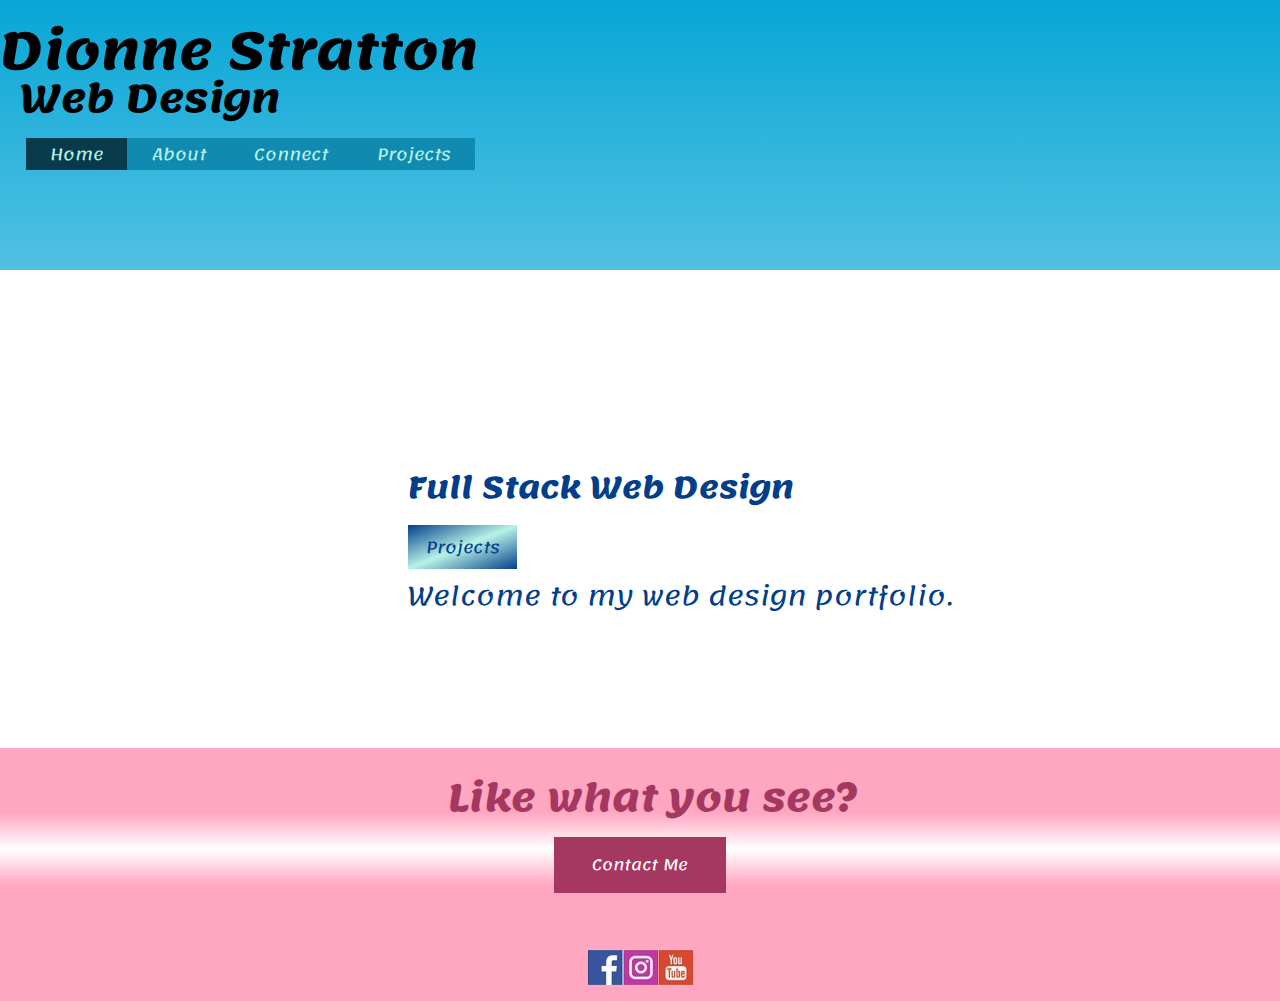
==== index.html @ 04e602c8 "m" ====
<!DOCTYPE html>
<html lang="en">

<head>
  <meta charset="UTF-8">
  <meta name="viewport" content="width=device-width, initial-scale=1.0">
  <title>Dionne Stratton Web Design</title>
  <link href="https://fonts.googleapis.com/css2?family=Lemonada&family=Lobster&display=swap" rel="stylesheet">
  <link href="https://fonts.googleapis.com/css2?family=Lobster+Two&display=swap" rel="stylesheet">
  <link href="https://fonts.googleapis.com/css2?family=Satisfy&display=swap" rel="stylesheet">
  <link rel="stylesheet" href="./style/index.css">
</head>

<body>
  <header>
      <a class="visually-hidden" href="#main-content">click here to skip to main content</a>
    <div class="container">
      <!-- <img class="logo" src="./images/butterfly tqz.png" alt="Turquoise butterfly."> -->
      <div class="text-box">
        <h1>Dionne Stratton</h1>
          <h2>Web Design</h2>
      </div>
    </div>
    
    <nav id="hnavbuttons">
      <a class="button1" href="index.html">Home</a>
      <a class="button2" href="about.html">About</a>
      <a class="button3" href="contact.html">Connect</a>
      <a class="button4" href="projects.html">Projects</a>
    </nav>
    </div>
  </header>
  
  <span id="main-content"></span>
  <div class="mainbody">
    <section class="section1">
      <!-- <img src="./images/about art.jpg" alt="me"> -->
      <div class="aboutbox">
        <div class="textbox">
          <h3>Full Stack Web Design</h3>
          <a class="projectsbutton" href="projects.html">Projects</a>
          <p>
            Welcome to my web design portfolio.
          </p>
        </div>
      </div>
    </section>
  </div>
  <footer>
    <div class="ender">
      <h2>Like what you see?</h2>
      <a class="contactbutton" href="contact.html">Contact Me</a>
    </div>
    <div class=icons>
      <a href="https://www.facebook.com/dionne.stratton">
        <img src="./images/facebook icon.jpg" alt="facebook logo"></a>
      <a href="https://www.instagram.com/living_word_designs_art_studio/">
        <img src="./images/insta icon.jpg" alt="instagram logo"></a>
      <a href="https://www.youtube.com/channel/UCOkeCTEFbJ7zRyGgF_eZd5Q?view_as=subscriber">
        <img src="./images/youtube icon.jpg" alt="youtube logo"></a>
    </div>
  </footer>
</body>

</html>
---- style/index.css ----
* {
  padding: 0;
  margin: 0;
  box-sizing: border-box;
}

html {
  font-size: 62.5%;
}

body {
  line-height: 2;
  font-size: 2.5rem;
  font-family: "Lemonada", cursive;
}

.visually-hidden {
  clip: rect(0 0 0 0);
  clip-path: inset(50%);
  height: 1px;
  overflow: hidden;
  position: absolute;
  white-space: nowrap;
  width: 1px;
}

header {
  height: 30vh;
  background-image: linear-gradient(#08a6d6, white);
  background-repeat: no-repeat;
  background-size: cover;
  background-position: center top;
  background-attachment: fixed;
  margin-bottom: 5%;
}

.container {
  display: flex;
}

.logo {
  width: 120px;
  height: 110px;
}

/* h1 {
  font-family: "Lobster", cursive;
} */

h2 {
  /* font-family: "Satisfy", cursive; */
  margin-top: -4%;
  margin-left: 2%;
}

.text-box {
  width: 80%;
  font-size: 2vw;
}

nav {
  display: flex;
  margin-left: 2%;
  margin-right: 60%;
}

.button1 {
  color: #b8f2e6;
  text-decoration: none;
  background-color: #073b4c;
  padding: 0 5%;
  font-size: 1.6rem;
  height: 2%;
}

nav a {
  color: #b8f2e6;
  text-decoration: none;
  background-color: #118ab2;
  padding: 0 5%;
  font-size: 1.6rem;
  height: 2%;
}

nav a:hover {
  background-color: #b8f2e6;
  color: #ffcd69;
  animation-name: navhover;
  animation-duration: 6s;
  animation-iteration-count: 10;
}

@keyframes navhover {
  0% {
    background-color: #b8f2e6;
  }
  25% {
    background-color: #b8f2e6;
  }
  50% {
    background-color: #06d6a0;
  }
  75% {
    background-color: #b8f2e6;
  }
  100% {
    background-color: white;
  }
}

.section1 {
  display: flex;
  flex-shrink: 3;
  margin: 1%;
  justify-content: center;
}

.section1 img {
  width: 49%;
  object-fit: contain;
}

.aboutbox {
  width: 52%;
  display: inline-block;
  margin-top: 10%;
  margin-left: 5%;
  margin-bottom: 5%;
  padding-left: 5%;
  color: #023e8a;
  font-size: 2vw;
}

.projectsbutton {
  background-image: linear-gradient(to bottom right, #023e8a, #b8f2e6, #023e8a);
  color: #023e8a;
  padding: 1% 3%;
  margin: 3% auto;
  font-size: 1.6rem;
  text-decoration: none;
}

.projectsbutton:hover {
  background-image: linear-gradient(to bottom right, #023e8a, #b8f2e6, #023e8a);
  color: white;
}

.gallery {
  display: flex;
  flex-wrap: wrap;
  justify-content: center;
  justify-content: space-evenly;
  align-content: center;
  align-content: space-around;
  align-content: space-between;
}

#pic {
  margin-top: 5%;
  border-radius: 30%;
}

.pic {
  display: flex;
  flex-direction: column;
  text-align: center;
  font-size: 1.4rem;
  margin: 1% 0;
}

.pic img {
  height: 20vw;
}

footer {
  background-color: #ffa6c1;
  padding-top: 5%;
  margin-top: 5%;
}

.ender {
  background-image: linear-gradient(#ffa6c1, white, #ffa6c1);
  display: inline-block;
  width: 100%;
  margin-bottom: 5%;
  text-align: center;
  color: #a53860;
}

.contactbutton {
  background-color: #a53860;
  color: white;
  padding: 1% 3%;
  height: 2%;
  font-size: 1.5rem;
  text-decoration: none;
}

.contactbutton:hover {
  background-color: white;
  color: #fca311;
  animation-name: navhover;
  animation-duration: 6s;
  animation-iteration-count: 10;
}

.icons {
  display: flex;
  justify-content: center;
}

@media (max-width: 800px) {
  .logo {
    width: 20vw;
  }
  .text-box {
    width: 80%;
    font-size: 3vw;
  }
  .pic img {
    width: 30vw;
    height: 30vw;
  }

  .aboutbox {
    font-size: 2vw;
  }

  .artist {
    font-size: 3vw;
    padding: 5%;
  }
}

@media (max-width: 500px) {
  .logo {
    width: 30vw;
  }
  .text-box {
    width: 80%;
    font-size: 3.5vw;
  }
  header {
    height: 45vh;
  }
  nav {
    display: flex;
    flex-direction: column;
    align-items: center;
    margin: 0;
  }

  nav a {
    width: 30%;
    text-align: center;
  }
  .pic img {
    width: 40vw;
    height: 40vw;
  }
  .section1 {
    display: flex;
    flex-wrap: wrap;
    justify-content: center;
    width: 100vw;
  }
  .section1 img {
    width: 80%;
  }
  .aboutbox {
    width: 80%;
    font-size: 4vw;
    text-align: center;
  }

  .artist {
    width: 80%;
    font-size: 4vw;
    text-align: center;
    margin-left: 5%;
  }
}
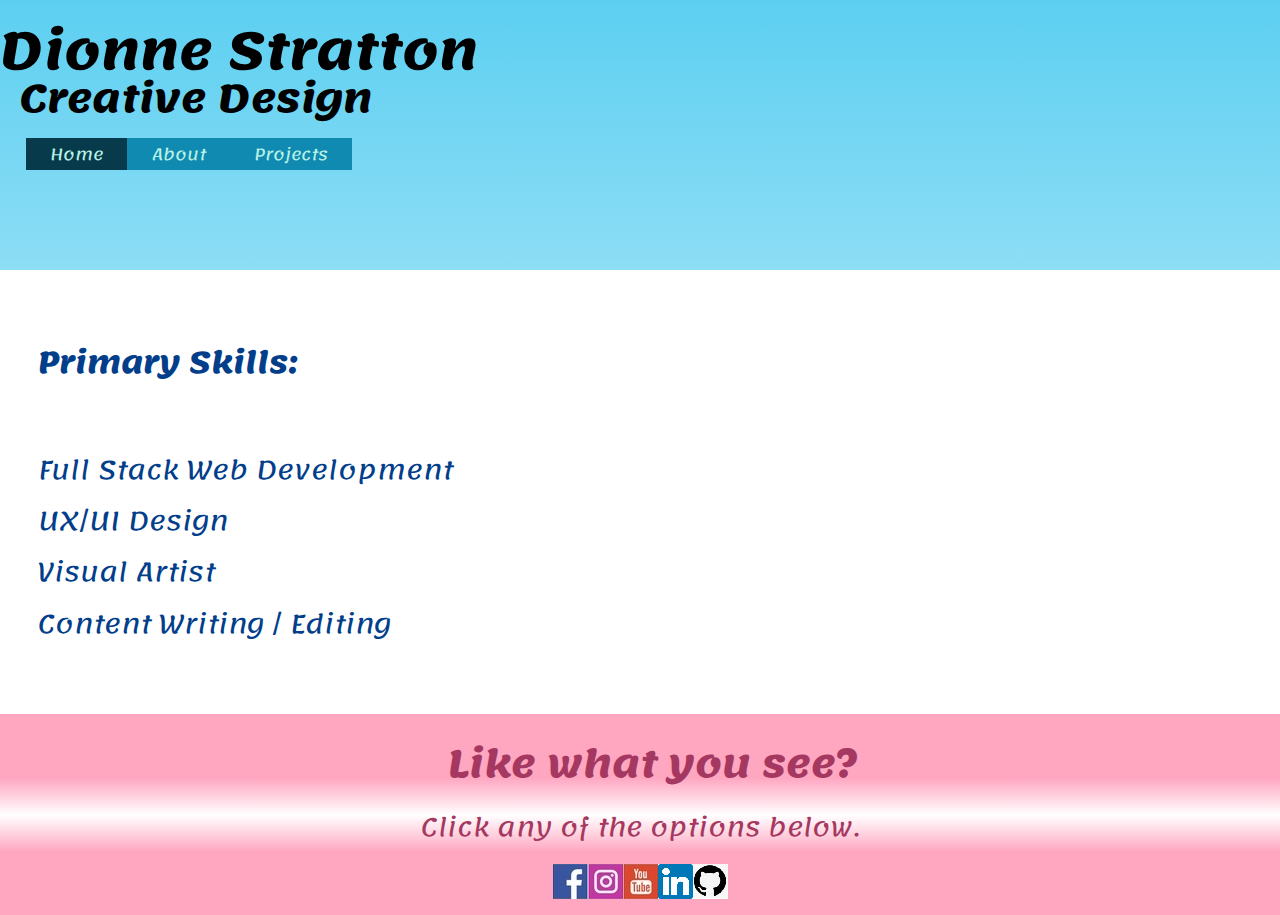
==== commit 3e07f863: "major overhaul" ====
--- a/index.html
+++ b/index.html
@@ -18,14 +18,14 @@
       <!-- <img class="logo" src="./images/butterfly tqz.png" alt="Turquoise butterfly."> -->
       <div class="text-box">
         <h1>Dionne Stratton</h1>
-          <h2>Web Design</h2>
+          <h2>Creative Design</h2>
       </div>
     </div>
     
     <nav id="hnavbuttons">
       <a class="button1" href="index.html">Home</a>
       <a class="button2" href="about.html">About</a>
-      <a class="button3" href="contact.html">Connect</a>
+      <!-- <a class="button3" href="contact.html">Connect</a> -->
       <a class="button4" href="projects.html">Projects</a>
     </nav>
     </div>
@@ -33,31 +33,36 @@
   
   <span id="main-content"></span>
   <div class="mainbody">
-    <section class="section1">
-      <!-- <img src="./images/about art.jpg" alt="me"> -->
-      <div class="aboutbox">
-        <div class="textbox">
-          <h3>Full Stack Web Design</h3>
-          <a class="projectsbutton" href="projects.html">Projects</a>
+    <section class="otherbox">
+        <div>
+          <h3>Primary Skills:</h3> <br>
+          <p>Full Stack Web Development</p>
           <p>
-            Welcome to my web design portfolio.
+            UX/UI Design <br>
+            Visual Artist <br>
+            Content Writing / Editing
           </p>
         </div>
-      </div>
     </section>
+
+
   </div>
   <footer>
     <div class="ender">
       <h2>Like what you see?</h2>
-      <a class="contactbutton" href="contact.html">Contact Me</a>
+      <p>Click any of the options below.</p>
     </div>
     <div class=icons>
-      <a href="https://www.facebook.com/dionne.stratton">
+      <a target="_blank" href="https://www.facebook.com/dionne.stratton">
         <img src="./images/facebook icon.jpg" alt="facebook logo"></a>
-      <a href="https://www.instagram.com/living_word_designs_art_studio/">
+      <a target="_blank" href="https://www.instagram.com/living_word_designs_art_studio/">
         <img src="./images/insta icon.jpg" alt="instagram logo"></a>
-      <a href="https://www.youtube.com/channel/UCOkeCTEFbJ7zRyGgF_eZd5Q?view_as=subscriber">
+      <a target="_blank" href="https://www.youtube.com/channel/UCOkeCTEFbJ7zRyGgF_eZd5Q?view_as=subscriber">
         <img src="./images/youtube icon.jpg" alt="youtube logo"></a>
+      <a target="_blank" href="https://www.linkedin.com/in/dionne-stratton/">
+        <img src="./images/linkedin icon.png" alt="facebook logo"></a>
+      <a target="_blank" href="https://github.com/Dionne-Stratton">
+        <img src="./images/github-icon.jpg" alt="github logo"></a>
     </div>
   </footer>
 </body>
--- a/style/index.css
+++ b/style/index.css
@@ -26,7 +26,7 @@
 
 header {
   height: 30vh;
-  background-image: linear-gradient(#08a6d6, white);
+  background-image: linear-gradient(#5ccff1, white);
   background-repeat: no-repeat;
   background-size: cover;
   background-position: center top;
@@ -43,9 +43,6 @@
   height: 110px;
 }
 
-/* h1 {
-  font-family: "Lobster", cursive;
-} */
 
 h2 {
   /* font-family: "Satisfy", cursive; */
@@ -123,10 +120,21 @@
 .aboutbox {
   width: 52%;
   display: inline-block;
-  margin-top: 10%;
-  margin-left: 5%;
+  margin-top: 1%;
+  margin-left: 1%;
   margin-bottom: 5%;
   padding-left: 5%;
+  color: #023e8a;
+  font-size: 2vw;
+}
+
+.otherbox {
+  /* width: 52%; */
+  display: inline-block;
+  /* margin-top: 1%;
+  margin-left: 1%;
+  margin-bottom: 5%; */
+  padding-left: 3%;
   color: #023e8a;
   font-size: 2vw;
 }
@@ -182,7 +190,7 @@
   background-image: linear-gradient(#ffa6c1, white, #ffa6c1);
   display: inline-block;
   width: 100%;
-  margin-bottom: 5%;
+  margin-bottom: 1%;
   text-align: center;
   color: #a53860;
 }
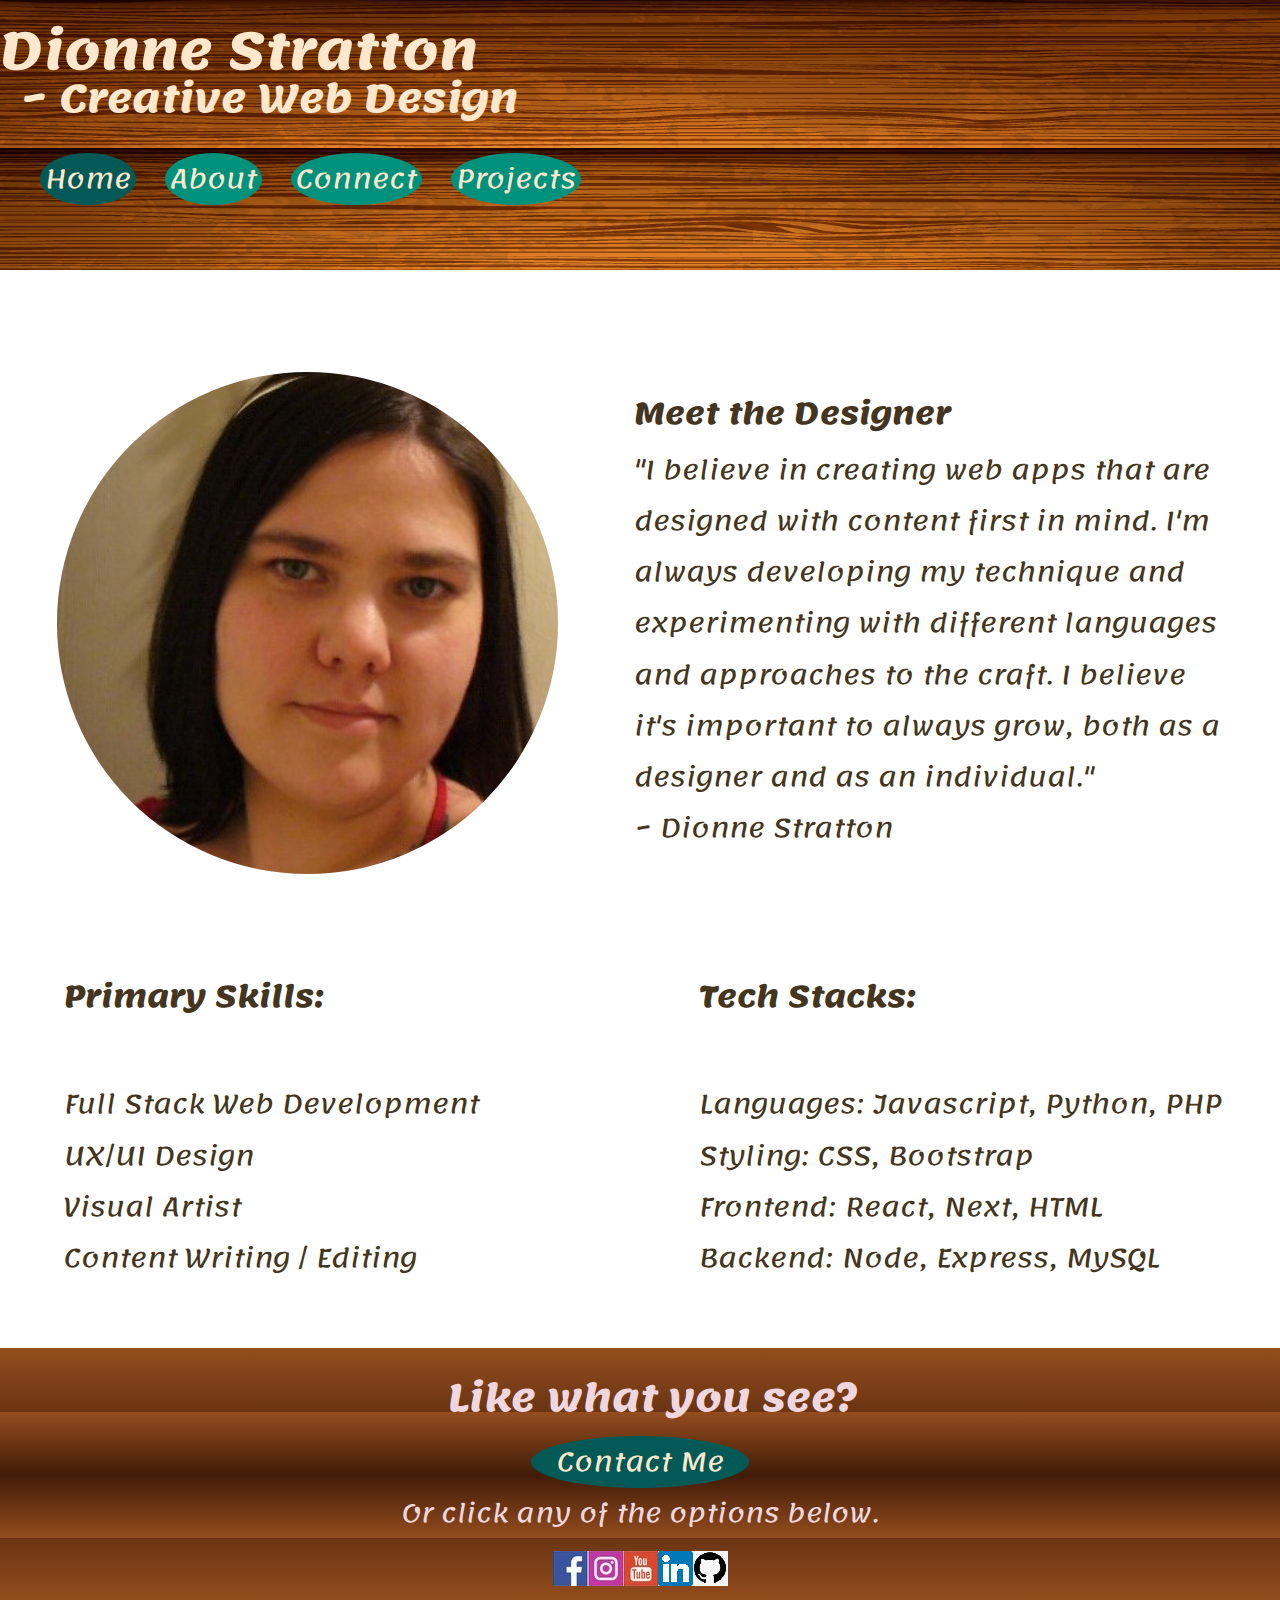
==== commit 6e0b913f: "major overhaul" ====
--- a/index.html
+++ b/index.html
@@ -15,23 +15,38 @@
   <header>
       <a class="visually-hidden" href="#main-content">click here to skip to main content</a>
     <div class="container">
-      <!-- <img class="logo" src="./images/butterfly tqz.png" alt="Turquoise butterfly."> -->
       <div class="text-box">
         <h1>Dionne Stratton</h1>
-          <h2>Creative Design</h2>
+        <h2>~ Creative Web Design</h2>
       </div>
+
     </div>
-    
     <nav id="hnavbuttons">
       <a class="button1" href="index.html">Home</a>
-      <a class="button2" href="about.html">About</a>
-      <!-- <a class="button3" href="contact.html">Connect</a> -->
-      <a class="button4" href="projects.html">Projects</a>
+      <a href="about.html">About</a>
+      <a href="contact.html">Connect</a>
+      <a href="projects.html">Projects</a>
     </nav>
     </div>
   </header>
   
   <span id="main-content"></span>
+   <div class="mainbody">
+    <section class="section1">
+      <img src="./images/profileimage2.jpg" alt="me">
+      <div class="aboutbox">
+        <div class="textbox">
+          <h3>Meet the Designer</h3>
+        <p>
+          "I believe in creating web apps that are designed with content first in mind. 
+          I'm always developing my technique and experimenting with different languages and
+          approaches to the craft. I believe it's important to always grow,
+          both as a designer and as an individual." <br>~ Dionne Stratton
+        </p>
+        </div>
+      </div>
+    </section>
+  </div>
   <div class="mainbody">
     <section class="otherbox">
         <div>
@@ -44,13 +59,26 @@
           </p>
         </div>
     </section>
-
+    <section class="otherbox">
+        <div>
+          <h3>Tech Stacks:</h3> <br>
+          <p>Languages: Javascript, Python, PHP</p>
+          <p>
+            Styling: CSS, Bootstrap  <br>
+            Frontend: React, Next, HTML <br>
+            Backend: Node, Express, MySQL
+          </p>
+        </div>
+    </section>
 
   </div>
   <footer>
     <div class="ender">
       <h2>Like what you see?</h2>
-      <p>Click any of the options below.</p>
+      <a class="projectsbutton" href="contact.html">Contact Me</a>
+      <p>Or click any of the options below.</p>
+    </div>
+      
     </div>
     <div class=icons>
       <a target="_blank" href="https://www.facebook.com/dionne.stratton">
--- a/style/index.css
+++ b/style/index.css
@@ -26,12 +26,14 @@
 
 header {
   height: 30vh;
-  background-image: linear-gradient(#5ccff1, white);
+  /* background-image: linear-gradient(to bottom right, #332716, #0d3634); */
+  background-image: url("../images/wood.png");
   background-repeat: no-repeat;
   background-size: cover;
   background-position: center top;
   background-attachment: fixed;
   margin-bottom: 5%;
+  color: #fde8cd;
 }
 
 .container {
@@ -62,32 +64,36 @@
 }
 
 .button1 {
-  color: #b8f2e6;
-  text-decoration: none;
-  background-color: #073b4c;
-  padding: 0 5%;
-  font-size: 1.6rem;
-  height: 2%;
+  color: #fde8cd;
+  text-decoration: none;
+  background-color: #025955;
+  /* padding: 0 5%; */
+  font-size: 2.6rem;
+  height: 2%;
+  margin: 3%;
+  border-radius: 50%;
 }
 
 nav a {
-  color: #b8f2e6;
-  text-decoration: none;
-  background-color: #118ab2;
-  padding: 0 5%;
-  font-size: 1.6rem;
-  height: 2%;
+  color: #fde8cd;
+  text-decoration: none;
+  background-color: #00917c;
+  padding: 0 1%;
+  font-size: 2.6rem;
+  height: 2%;
+  margin: 3%;
+  border-radius: 50%;
 }
 
 nav a:hover {
   background-color: #b8f2e6;
-  color: #ffcd69;
+  color: #433520;
   animation-name: navhover;
   animation-duration: 6s;
   animation-iteration-count: 10;
 }
 
-@keyframes navhover {
+/* @keyframes navhover {
   0% {
     background-color: #b8f2e6;
   }
@@ -103,18 +109,21 @@
   100% {
     background-color: white;
   }
-}
+} */
 
 .section1 {
   display: flex;
   flex-shrink: 3;
+  padding-top: 3%;
   margin: 1%;
   justify-content: center;
 }
 
 .section1 img {
-  width: 49%;
+  width: 40%;
+  height: 40%;
   object-fit: contain;
+  border-radius: 50%;
 }
 
 .aboutbox {
@@ -124,33 +133,56 @@
   margin-left: 1%;
   margin-bottom: 5%;
   padding-left: 5%;
-  color: #023e8a;
+  color: #433520;
   font-size: 2vw;
 }
 
 .otherbox {
-  /* width: 52%; */
+  width: 49%;
   display: inline-block;
   /* margin-top: 1%;
   margin-left: 1%;
   margin-bottom: 5%; */
-  padding-left: 3%;
-  color: #023e8a;
+  padding-left: 5%;
+  padding-top: 3%;
+  color: #433520;
   font-size: 2vw;
 }
 
+.butterfly {
+  width: 10%;
+  height: 10%;
+  object-fit: contain;
+}
+
 .projectsbutton {
-  background-image: linear-gradient(to bottom right, #023e8a, #b8f2e6, #023e8a);
+  color: #fde8cd;
+  text-decoration: none;
+  background-color: #025955;
+  padding: 0 2%;
+  font-size: 2.6rem;
+  height: 2%;
+  /* margin: 3%; */
+  border-radius: 50%;
+  /* background-image: linear-gradient(to bottom right, #023e8a, #b8f2e6, #023e8a);
   color: #023e8a;
   padding: 1% 3%;
   margin: 3% auto;
   font-size: 1.6rem;
-  text-decoration: none;
+  text-decoration: none; */
 }
 
 .projectsbutton:hover {
-  background-image: linear-gradient(to bottom right, #023e8a, #b8f2e6, #023e8a);
-  color: white;
+  color: #fde8cd;
+  text-decoration: none;
+  background-color: #00917c;
+  padding: 0 1%;
+  font-size: 2.6rem;
+  height: 2%;
+  margin: 3%;
+  border-radius: 50%;
+  /* background-image: linear-gradient(to bottom right, #023e8a, #b8f2e6, #023e8a);
+  color: white; */
 }
 
 .gallery {
@@ -181,27 +213,29 @@
 }
 
 footer {
-  background-color: #ffa6c1;
+  background-image: linear-gradient(#944d1e, rgb(65, 28, 7), #944d1e);
   padding-top: 5%;
   margin-top: 5%;
 }
 
 .ender {
-  background-image: linear-gradient(#ffa6c1, white, #ffa6c1);
+  background-image: linear-gradient(#944d1e, rgb(65, 28, 7), #944d1e);
   display: inline-block;
   width: 100%;
   margin-bottom: 1%;
   text-align: center;
-  color: #a53860;
+  color: #f0d6df;
 }
 
 .contactbutton {
   background-color: #a53860;
   color: white;
   padding: 1% 3%;
-  height: 2%;
-  font-size: 1.5rem;
-  text-decoration: none;
+  text-decoration: none;
+  font-size: 2.6rem;
+  height: 2%;
+  margin: 3%;
+  border-radius: 50%;
 }
 
 .contactbutton:hover {
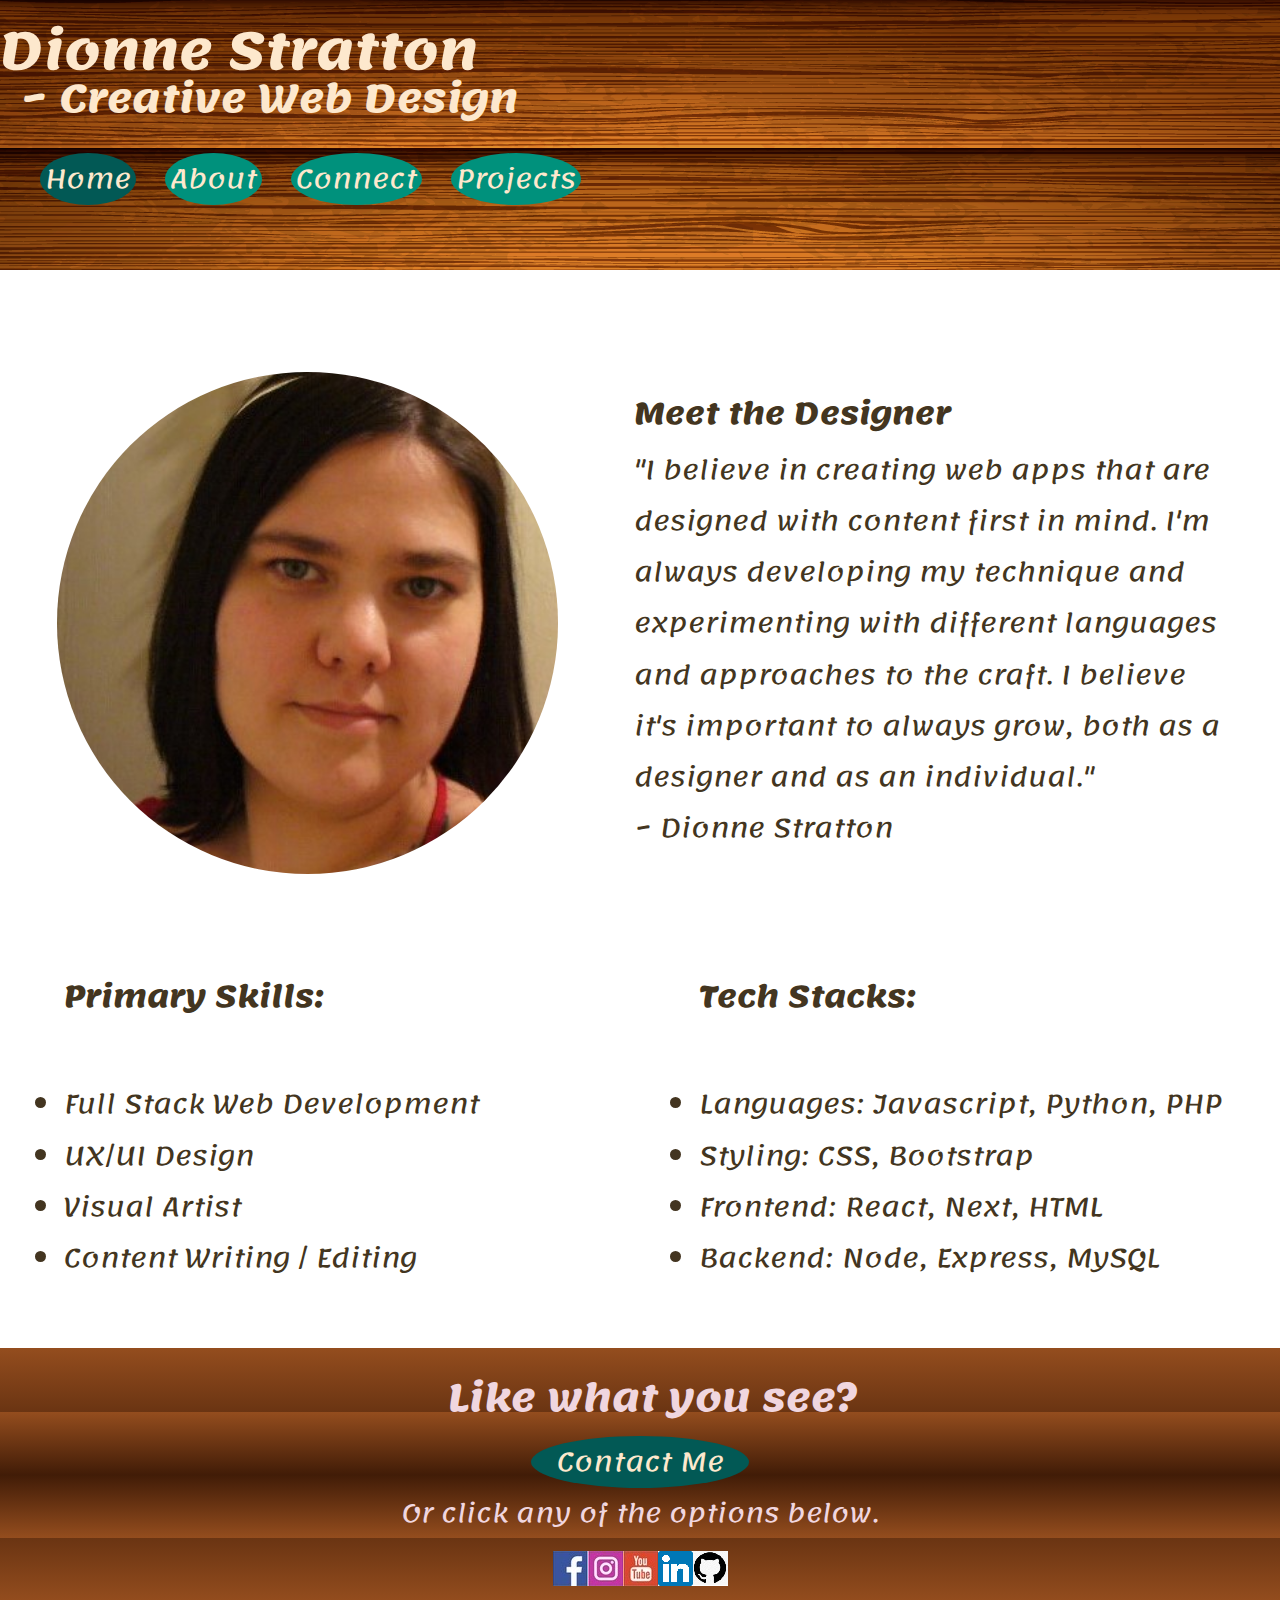
==== commit 590624e9: "more changes" ====
--- a/index.html
+++ b/index.html
@@ -51,23 +51,23 @@
     <section class="otherbox">
         <div>
           <h3>Primary Skills:</h3> <br>
-          <p>Full Stack Web Development</p>
-          <p>
-            UX/UI Design <br>
-            Visual Artist <br>
-            Content Writing / Editing
-          </p>
+          <ul>
+               <li>Full Stack Web Development</li>
+               <li>UX/UI Design</li>
+               <li>Visual Artist</li>
+               <li>Content Writing / Editing</li>
+          </ul> 
         </div>
     </section>
     <section class="otherbox">
         <div>
           <h3>Tech Stacks:</h3> <br>
-          <p>Languages: Javascript, Python, PHP</p>
-          <p>
-            Styling: CSS, Bootstrap  <br>
-            Frontend: React, Next, HTML <br>
-            Backend: Node, Express, MySQL
-          </p>
+          <ul>
+               <li>Languages: Javascript, Python, PHP</li>
+               <li>Styling: CSS, Bootstrap</li>
+               <li>Frontend: React, Next, HTML</li>
+               <li>Backend: Node, Express, MySQL</li>
+          </ul> 
         </div>
     </section>
 
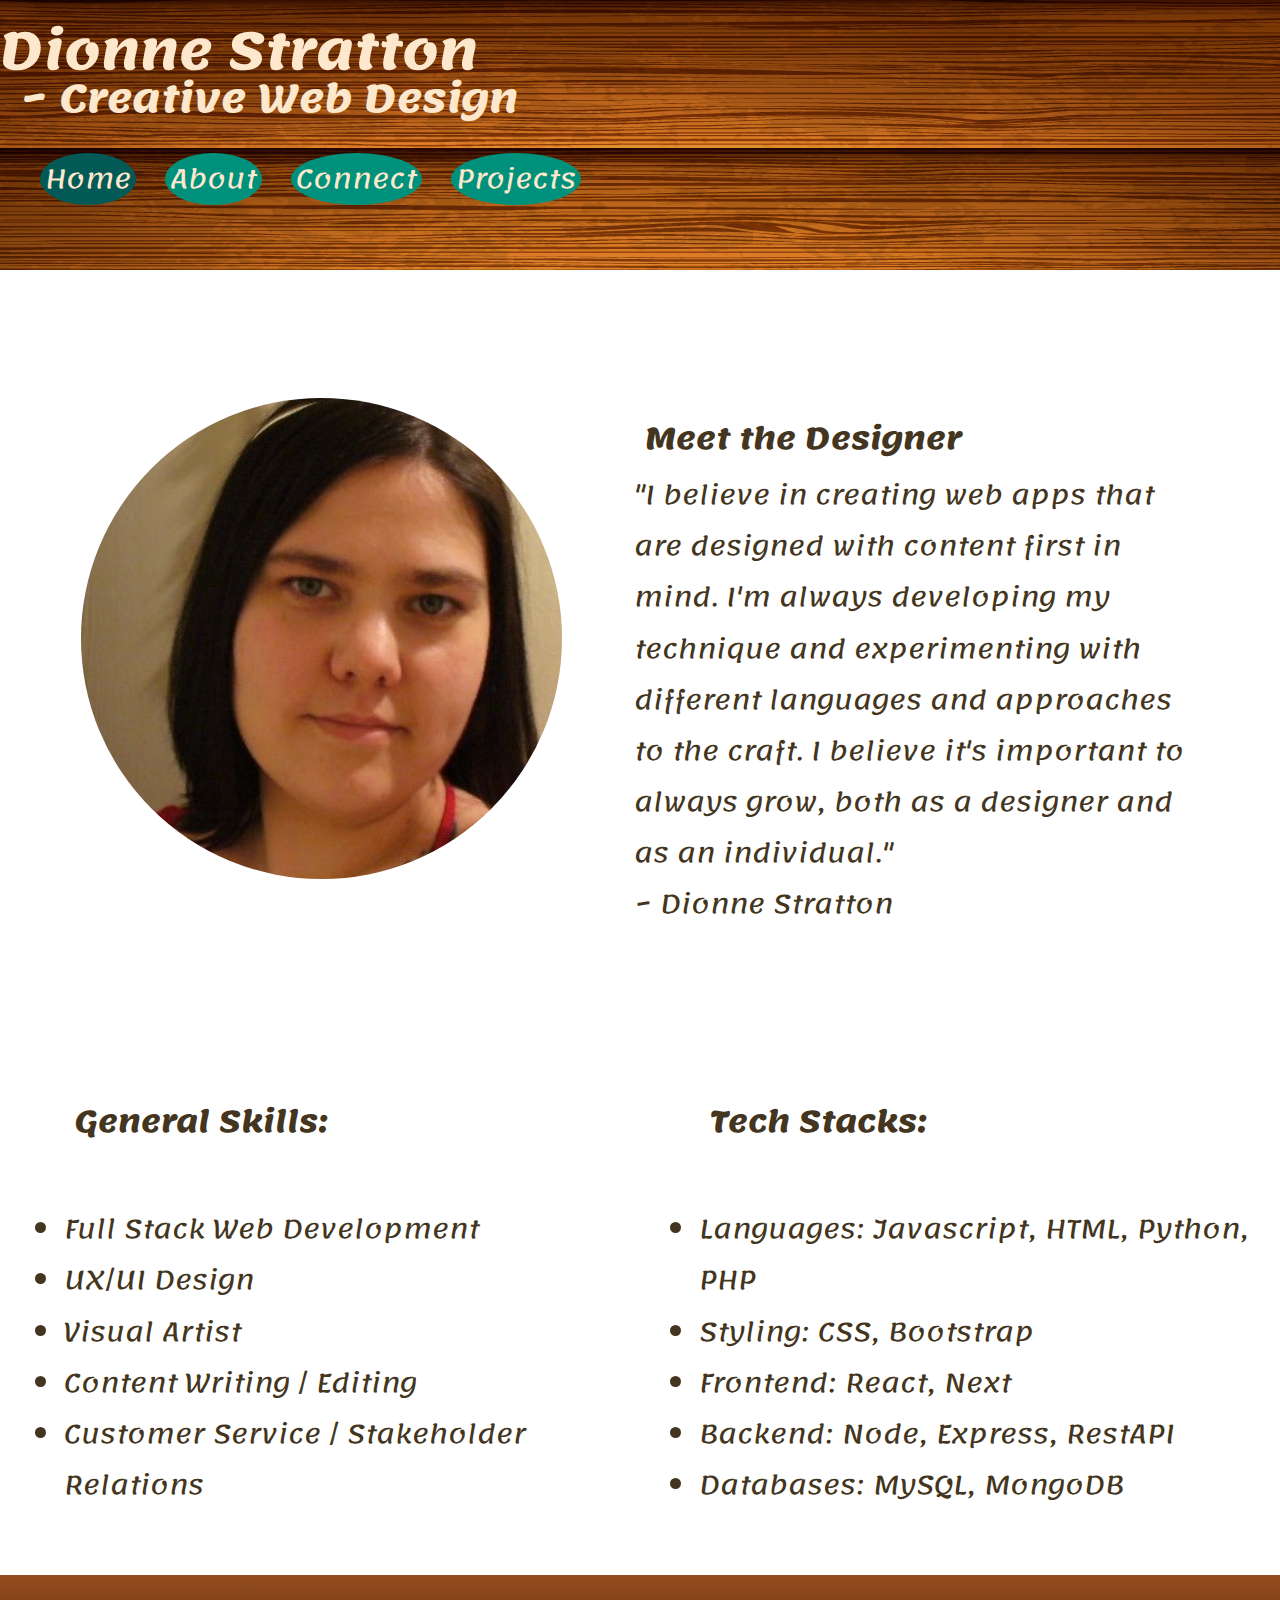
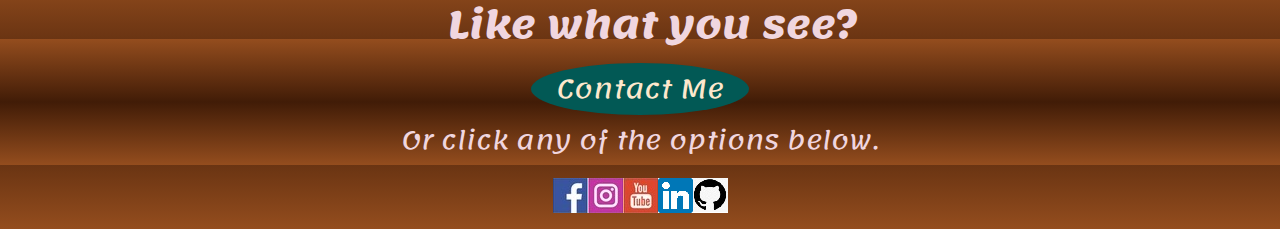
==== commit 5a885bbb: "tweaks" ====
--- a/index.html
+++ b/index.html
@@ -50,12 +50,13 @@
   <div class="mainbody">
     <section class="otherbox">
         <div>
-          <h3>Primary Skills:</h3> <br>
+          <h3>General Skills:</h3> <br>
           <ul>
                <li>Full Stack Web Development</li>
                <li>UX/UI Design</li>
                <li>Visual Artist</li>
                <li>Content Writing / Editing</li>
+               <li> Customer Service / Stakeholder Relations</li>
           </ul> 
         </div>
     </section>
@@ -63,10 +64,11 @@
         <div>
           <h3>Tech Stacks:</h3> <br>
           <ul>
-               <li>Languages: Javascript, Python, PHP</li>
+               <li>Languages: Javascript, HTML, Python, PHP</li>
                <li>Styling: CSS, Bootstrap</li>
-               <li>Frontend: React, Next, HTML</li>
-               <li>Backend: Node, Express, MySQL</li>
+               <li>Frontend: React, Next</li>
+               <li>Backend: Node, Express, RestAPI</li>
+               <li>Databases: MySQL, MongoDB</li>
           </ul> 
         </div>
     </section>
--- a/style/index.css
+++ b/style/index.css
@@ -45,6 +45,11 @@
   height: 110px;
 }
 
+h3 {
+  margin-left: 2%;
+  color:#433520;
+
+}
 
 h2 {
   /* font-family: "Satisfy", cursive; */
@@ -114,8 +119,8 @@
 .section1 {
   display: flex;
   flex-shrink: 3;
-  padding-top: 3%;
-  margin: 1%;
+  padding-top: 5%;
+  margin: 3%;
   justify-content: center;
 }
 
@@ -140,6 +145,7 @@
 .otherbox {
   width: 49%;
   display: inline-block;
+  margin-top: 2%;
   /* margin-top: 1%;
   margin-left: 1%;
   margin-bottom: 5%; */
@@ -162,7 +168,7 @@
   padding: 0 2%;
   font-size: 2.6rem;
   height: 2%;
-  /* margin: 3%; */
+  margin: 3% 3%;
   border-radius: 50%;
   /* background-image: linear-gradient(to bottom right, #023e8a, #b8f2e6, #023e8a);
   color: #023e8a;
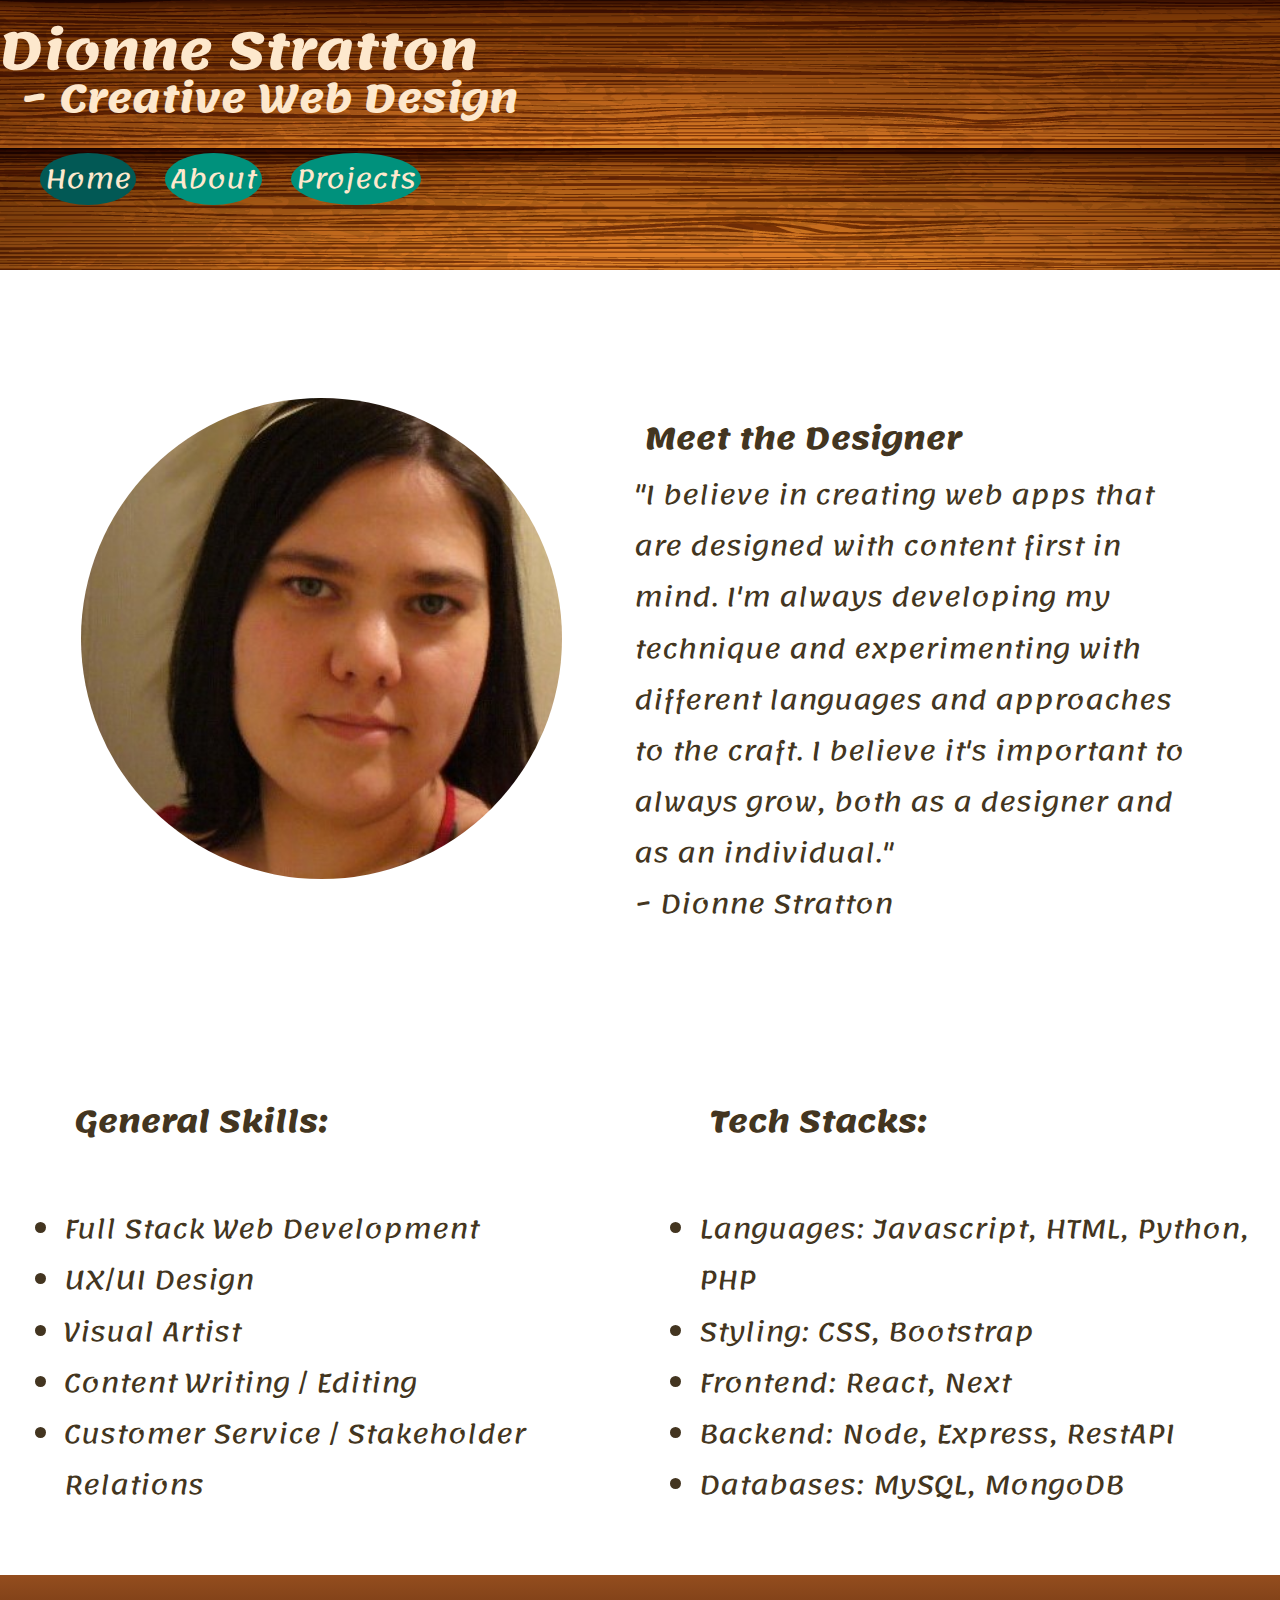
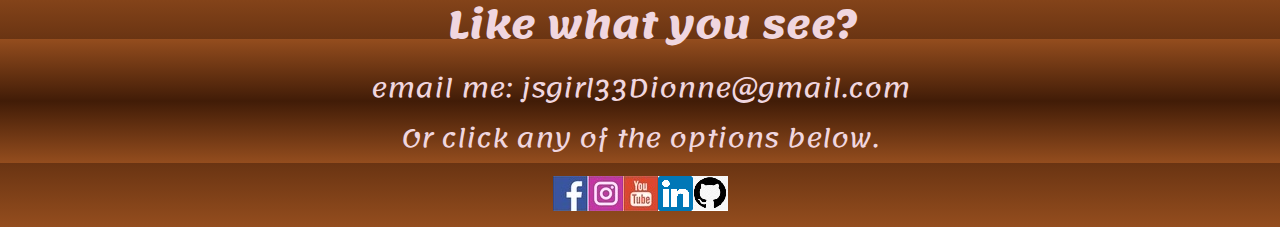
==== commit 5d0d1b6a: "contact page removed" ====
--- a/index.html
+++ b/index.html
@@ -9,6 +9,7 @@
   <link href="https://fonts.googleapis.com/css2?family=Lobster+Two&display=swap" rel="stylesheet">
   <link href="https://fonts.googleapis.com/css2?family=Satisfy&display=swap" rel="stylesheet">
   <link rel="stylesheet" href="./style/index.css">
+  <link rel="icon" href="./images/favicon2.ico">
 </head>
 
 <body>
@@ -24,7 +25,6 @@
     <nav id="hnavbuttons">
       <a class="button1" href="index.html">Home</a>
       <a href="about.html">About</a>
-      <a href="contact.html">Connect</a>
       <a href="projects.html">Projects</a>
     </nav>
     </div>
@@ -77,7 +77,7 @@
   <footer>
     <div class="ender">
       <h2>Like what you see?</h2>
-      <a class="projectsbutton" href="contact.html">Contact Me</a>
+      <p>email me: jsgirl33Dionne@gmail.com</p>
       <p>Or click any of the options below.</p>
     </div>
       
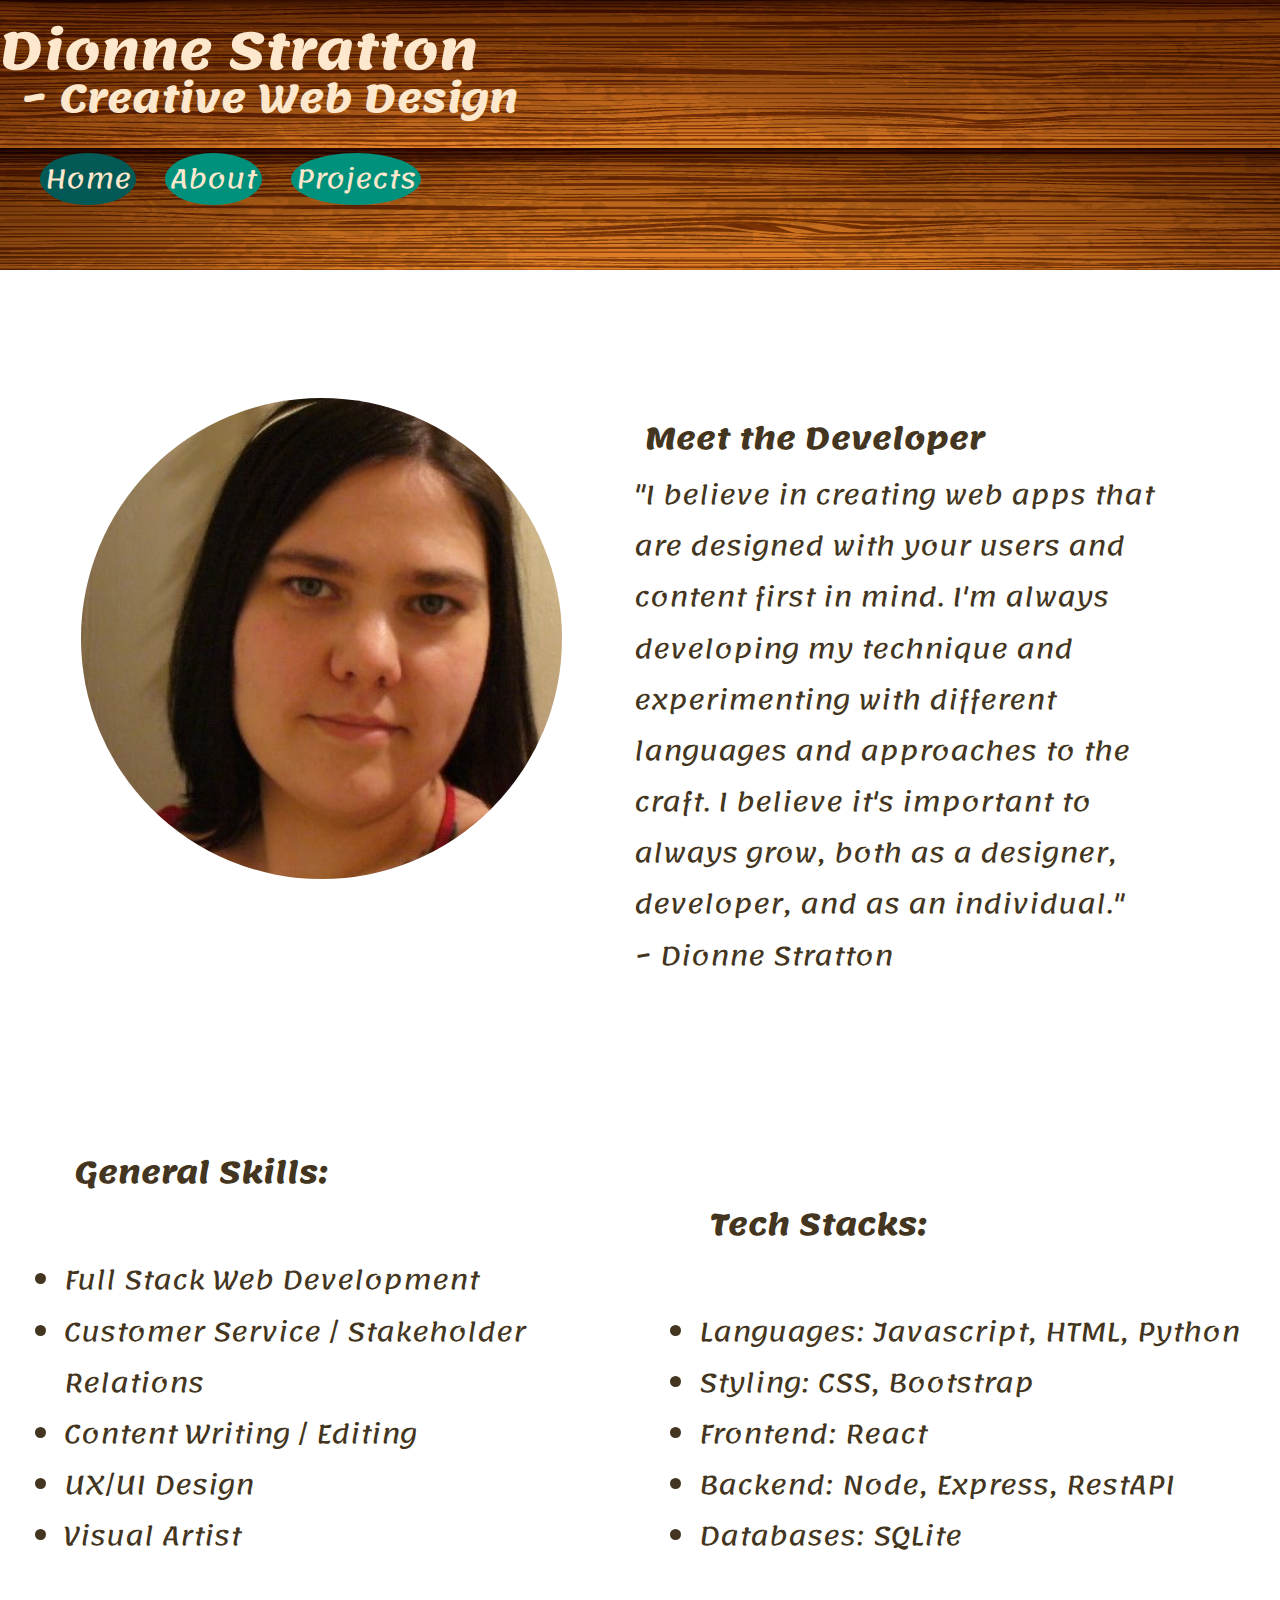
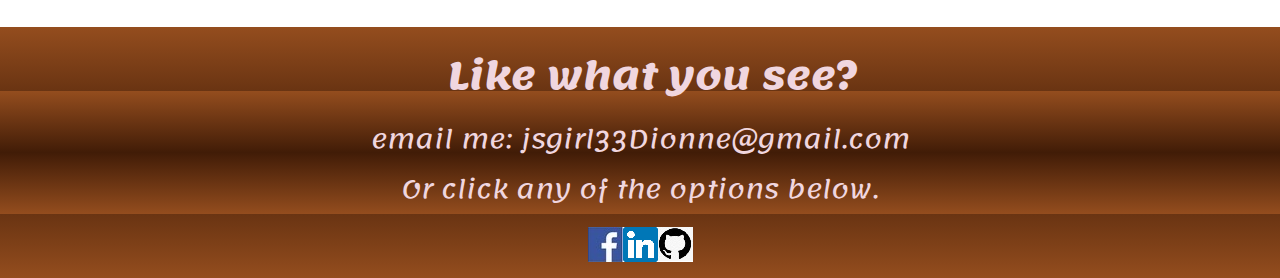
==== commit 5ac4546e: "home page small content change" ====
--- a/index.html
+++ b/index.html
@@ -36,12 +36,12 @@
       <img src="./images/profileimage2.jpg" alt="me">
       <div class="aboutbox">
         <div class="textbox">
-          <h3>Meet the Designer</h3>
+          <h3>Meet the Developer</h3>
         <p>
-          "I believe in creating web apps that are designed with content first in mind. 
+          "I believe in creating web apps that are designed with your users and content first in mind. 
           I'm always developing my technique and experimenting with different languages and
           approaches to the craft. I believe it's important to always grow,
-          both as a designer and as an individual." <br>~ Dionne Stratton
+          both as a designer, developer, and as an individual." <br>~ Dionne Stratton
         </p>
         </div>
       </div>
@@ -53,10 +53,10 @@
           <h3>General Skills:</h3> <br>
           <ul>
                <li>Full Stack Web Development</li>
+               <li>Customer Service / Stakeholder Relations</li>
+               <li>Content Writing / Editing</li>
                <li>UX/UI Design</li>
                <li>Visual Artist</li>
-               <li>Content Writing / Editing</li>
-               <li> Customer Service / Stakeholder Relations</li>
           </ul> 
         </div>
     </section>
@@ -64,11 +64,11 @@
         <div>
           <h3>Tech Stacks:</h3> <br>
           <ul>
-               <li>Languages: Javascript, HTML, Python, PHP</li>
+               <li>Languages: Javascript, HTML, Python</li>
                <li>Styling: CSS, Bootstrap</li>
-               <li>Frontend: React, Next</li>
+               <li>Frontend: React</li>
                <li>Backend: Node, Express, RestAPI</li>
-               <li>Databases: MySQL, MongoDB</li>
+               <li>Databases: SQLite</li>
           </ul> 
         </div>
     </section>
@@ -85,10 +85,6 @@
     <div class=icons>
       <a target="_blank" href="https://www.facebook.com/dionne.stratton">
         <img src="./images/facebook icon.jpg" alt="facebook logo"></a>
-      <a target="_blank" href="https://www.instagram.com/living_word_designs_art_studio/">
-        <img src="./images/insta icon.jpg" alt="instagram logo"></a>
-      <a target="_blank" href="https://www.youtube.com/channel/UCOkeCTEFbJ7zRyGgF_eZd5Q?view_as=subscriber">
-        <img src="./images/youtube icon.jpg" alt="youtube logo"></a>
       <a target="_blank" href="https://www.linkedin.com/in/dionne-stratton/">
         <img src="./images/linkedin icon.png" alt="facebook logo"></a>
       <a target="_blank" href="https://github.com/Dionne-Stratton">
